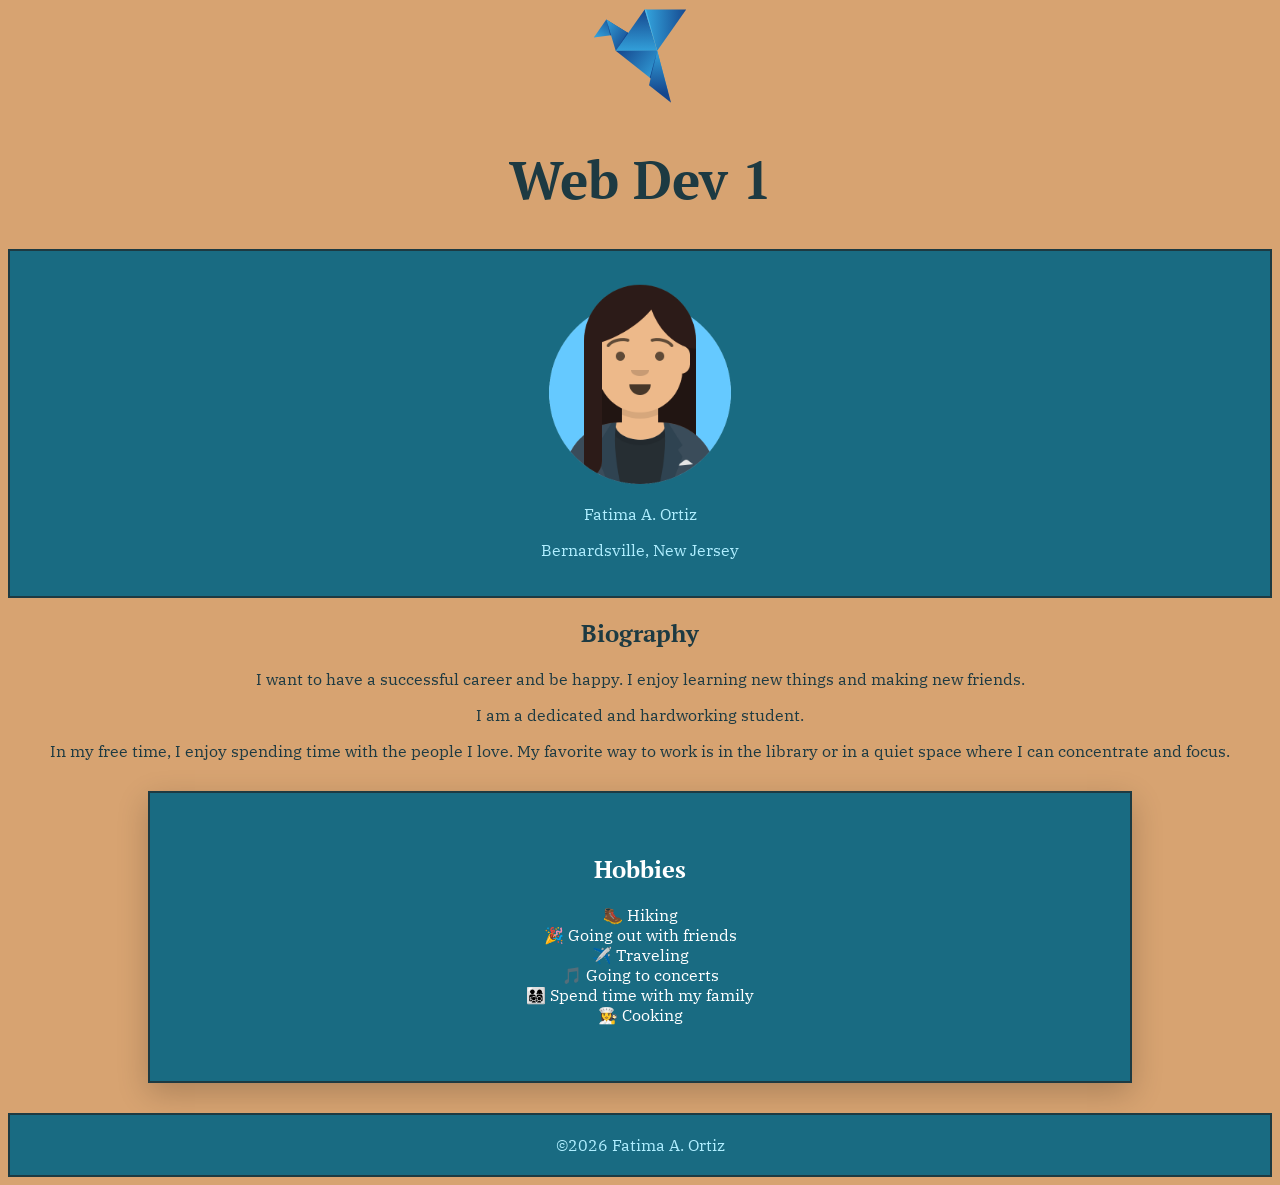
==== index.html @ af98de64 "Adding hobbies list" ====
<!DOCTYPE html>
<html lang="en">
<head>
    <meta charset="UTF-8">
    <meta name="viewport" content="width=device-width, initial-scale=1.0">
    <title>About Me</title>

    <link rel="preconnect" href="https://fonts.googleapis.com">
    <link rel="preconnect" href="https://fonts.gstatic.com" crossorigin>
    <link href="https://fonts.googleapis.com/css2?family=IBM+Plex+Serif:wght@400;700&family=PT+Serif:wght@400;700&display=swap" rel="stylesheet">
    <link rel="stylesheet" href="./css/style.css">
</head>
<body>
    <header>
        <img src="./bob.svg" alt="Blue Origami Logo">
        <h1>Web Dev 1</h1>
    </header>

    <main>
        <section id="hero">
            <img src="./avataaars.png" alt="My Avatar">

            <div>
                <p>Fatima A. Ortiz</p>
                <p>Bernardsville, New Jersey</p>
            </div>
        </section>

        <section id="bio">
            <h2>Biography</h2>
            <div>
                <p>I want to have a successful career and be happy. I enjoy learning new things and making new friends.</p>
                <p>I am a dedicated and hardworking student.</p>
                <p>In my free time, I enjoy spending time with the people I love. My favorite way to work is in the library or in a quiet space where I can concentrate and focus.</p>
            </div>
        </section>
        <section id="hobbies">
            <h2>Hobbies</h2>
            <ul class="hobbies-list">
                <li>Hiking</li>
                <li>Going out with friends</li>
                <li>Traveling</li>
                <li>Going to concerts</li>
                <li>Spend time with my family</li>
                <li>Cooking</li>
            </ul>
            <div>
        
            </div>
        </section>
    </main>

    <footer>
       ©2026 Fatima A. Ortiz
    </footer>
</body>
</html>
---- css/style.css ----
body{
    font-family:'IBM Plex Serif';
    background-color:#D7A371;
    color: #1D3A42;
}

h1, h2, h3, h4, h5, h6{
    font-family:"PT Serif";
    text-align:center; 

}
h1{
    font-size: 40pt;
}

header{
    text-align:center;
}
    
    #hero, footer{
    color:#B0EEFF;
    border: 2px solid #1D3A42;
    background-color:#196B82;
    text-align:center; 
    padding: 20px; 
}

#hero img{
    width: 200px; 
}

#bio{
    text-align:center
}
#hobbies{
    text-align:center;
    padding: 40px;
    border: 2px solid #1D3A42;
    background-color: #196B82;
    border-radius: 0px;
    margin: 30px auto;
    max-width: 900px;
    color: white;
    box-shadow: 0 10px 30px rgba(0,0,0,0.2);
}
.hobbies-list li:nth-child(1)::before {
    content: "🥾 ";
}.hobbies-list li:nth-child(2)::before {
    content: "🎉 ";
}

.hobbies-list li:nth-child(3)::before {
    content: "✈️ ";
}
#hobbies li:nth-child(4)::before {
    content: "🎵 ";
}

#hobbies li:nth-child(5)::before {
    content: "👨‍👩‍👧‍👦 ";
}
.hobbies-list li:nth-child(6)::before {
    content: "👩‍🍳 ";
}

    #hobbies ul {
    list-style: none;
    padding: 0;
}
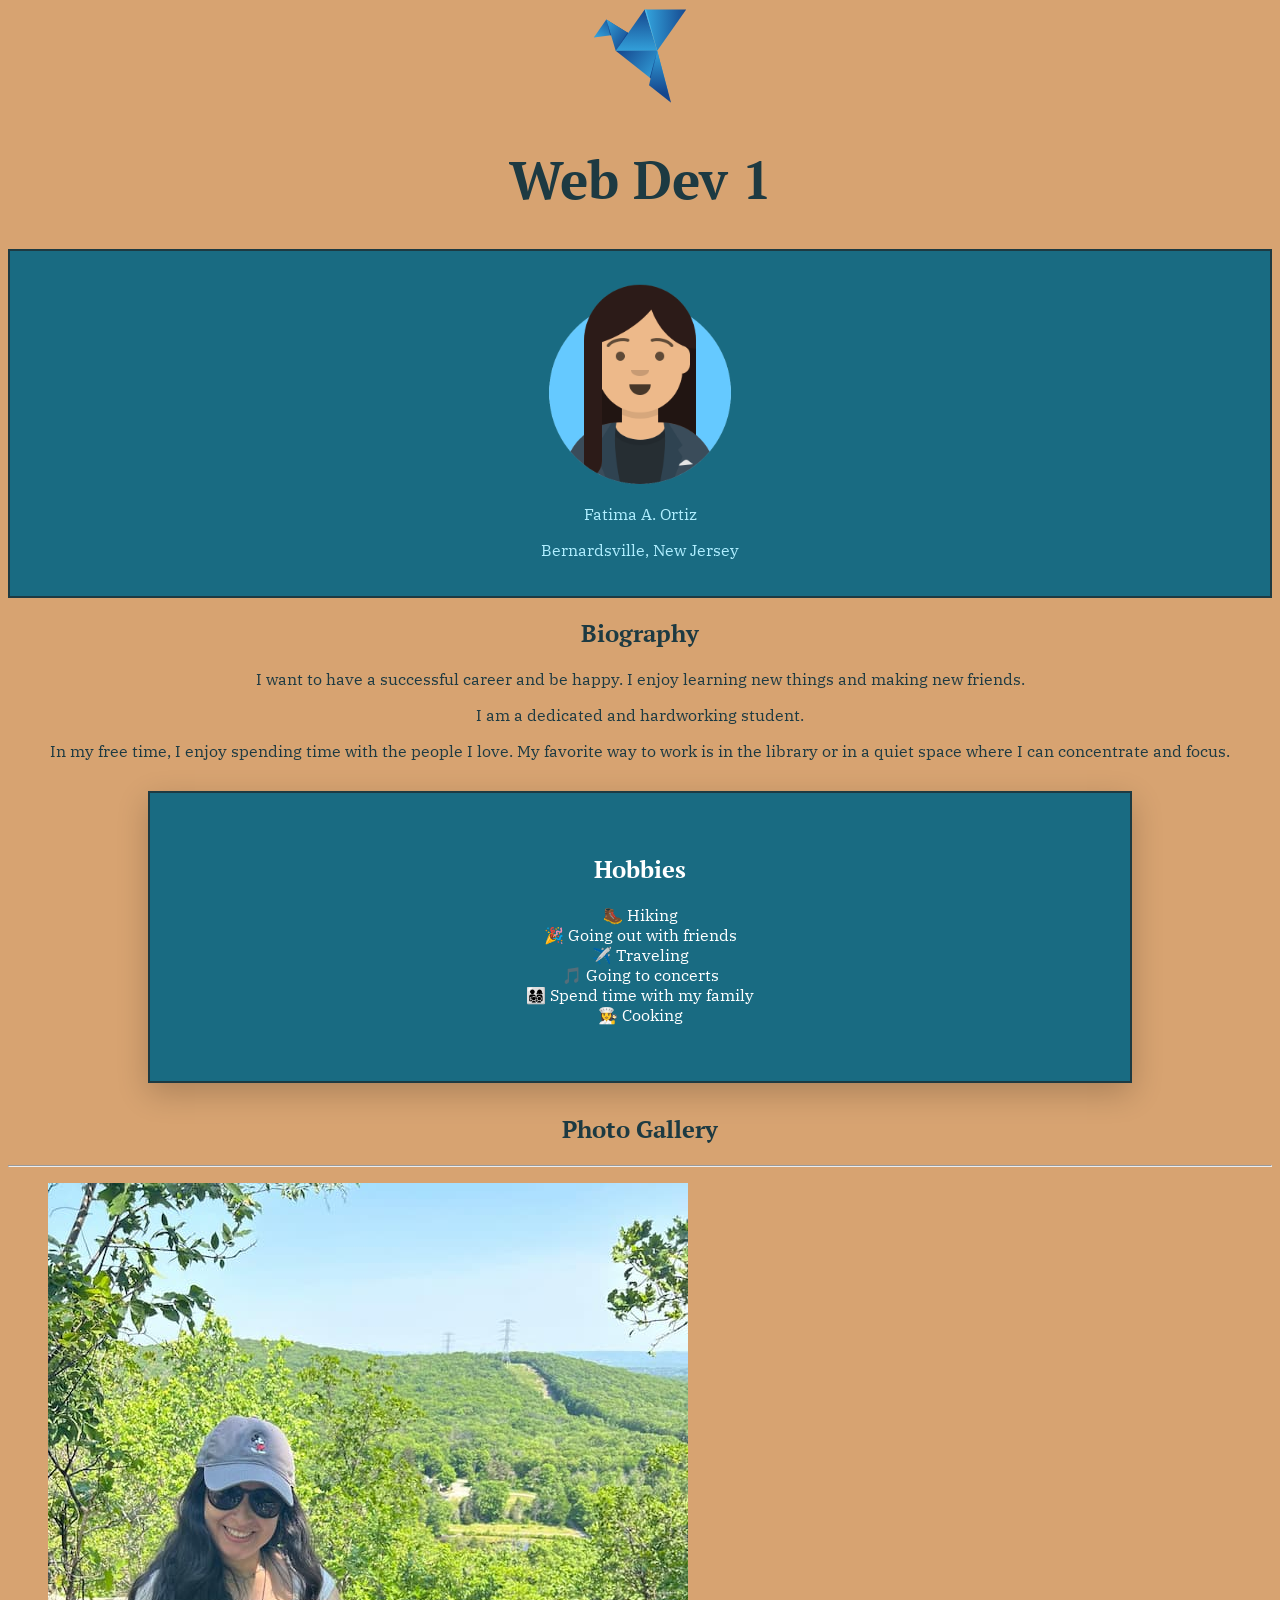
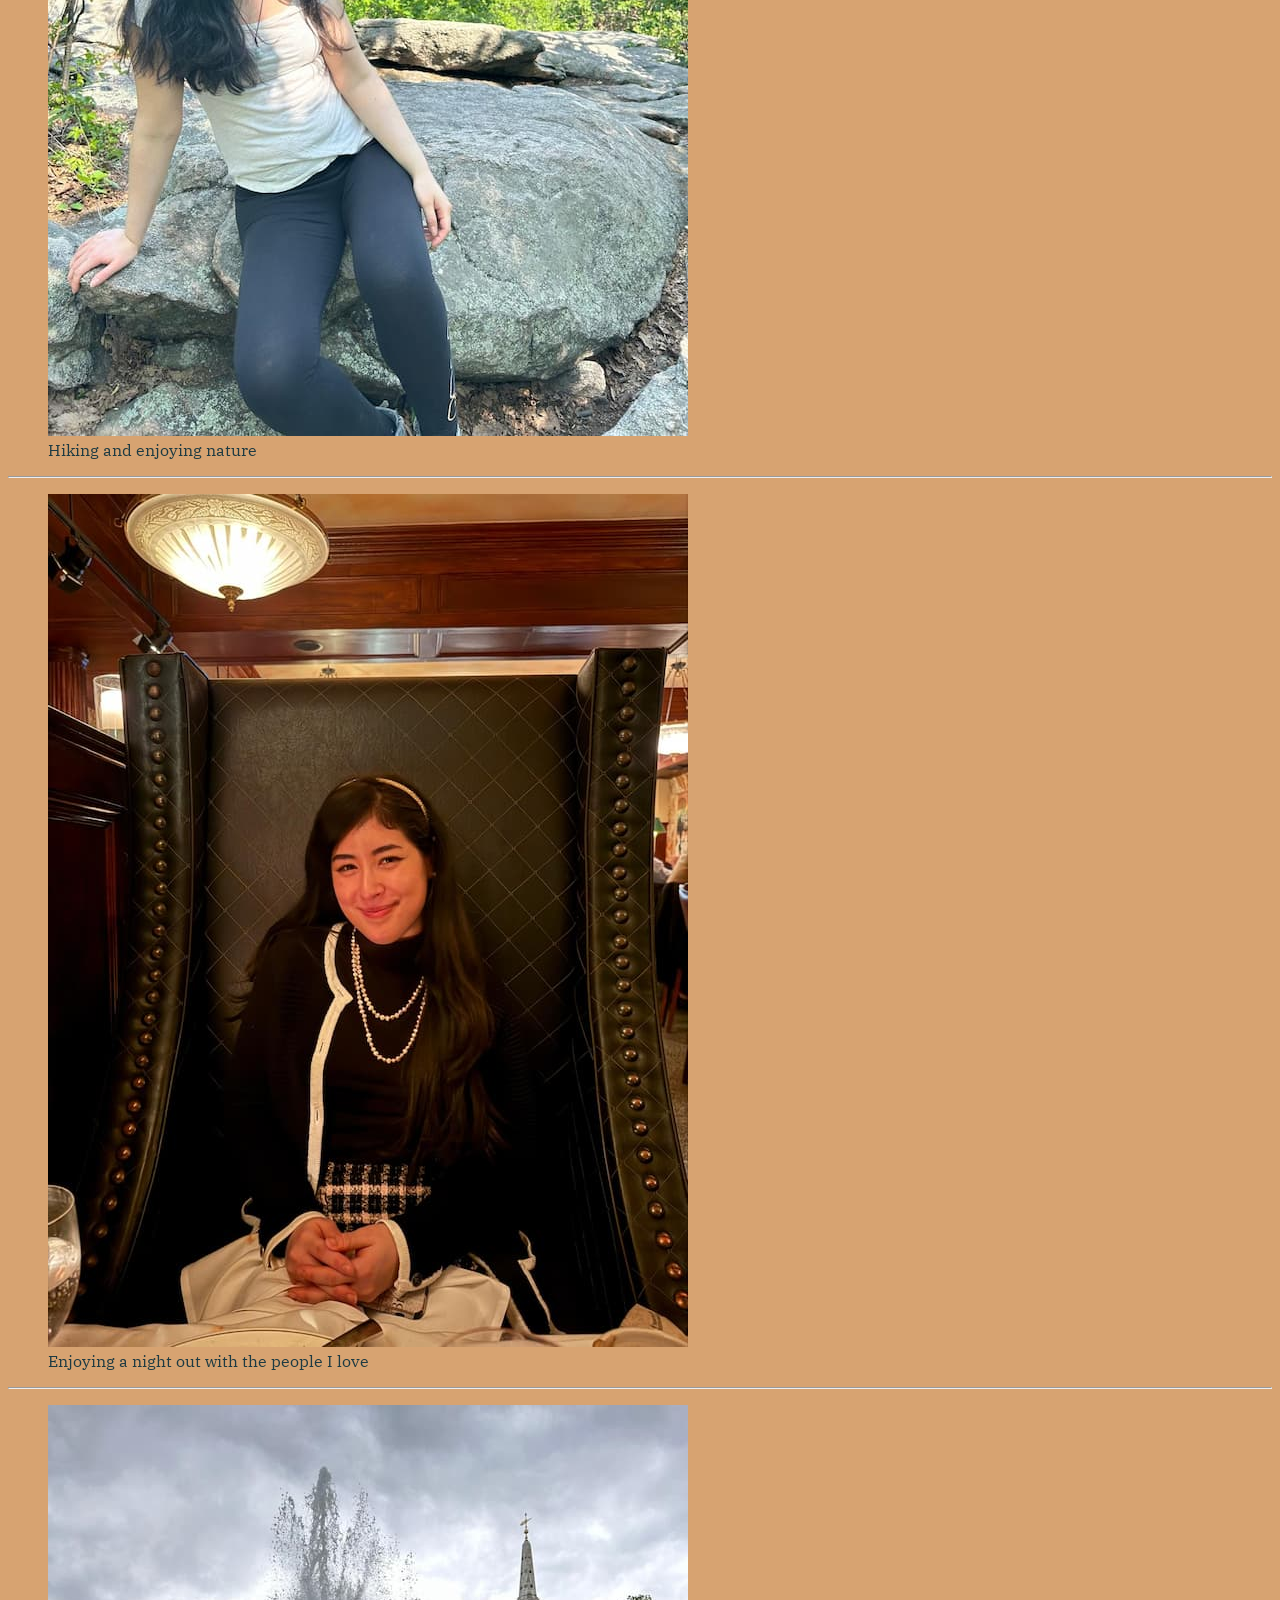
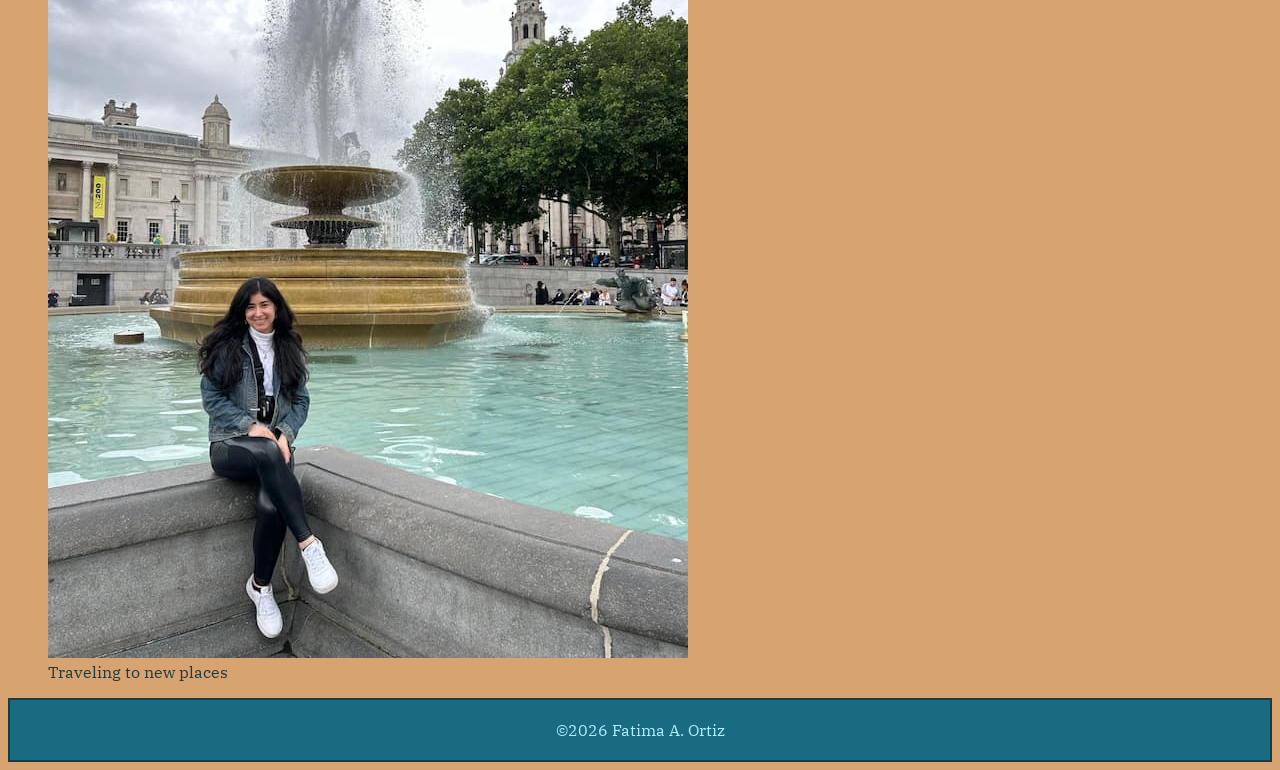
==== commit a6c8f493: "Adding photo gallery" ====
--- a/index.html
+++ b/index.html
@@ -48,6 +48,25 @@
         
             </div>
         </section>
+        <section id="gallery">
+
+            <h2>Photo Gallery</h2>
+            <hr>
+            <figure>
+                <img src="img/hiking-640w.jpg.jpg" alt="Hiking">
+                <figcaption>Hiking and enjoying nature</figcaption>
+            </figure>
+            <hr>
+        <figure>
+            <img src="img/me-at-a-restaurant-640w.jpg.jpg" alt="going out">
+            <figcaption>Enjoying a night out with the people I love</figcaption>
+        </figure>
+    <hr>
+    <figure>
+        <img src="img/me-fontain-640w.jpg.jpg" alt="traveling">
+        <figcaption>Traveling to new places</figcaption>
+    </figure>
+        </section>
     </main>
 
     <footer>
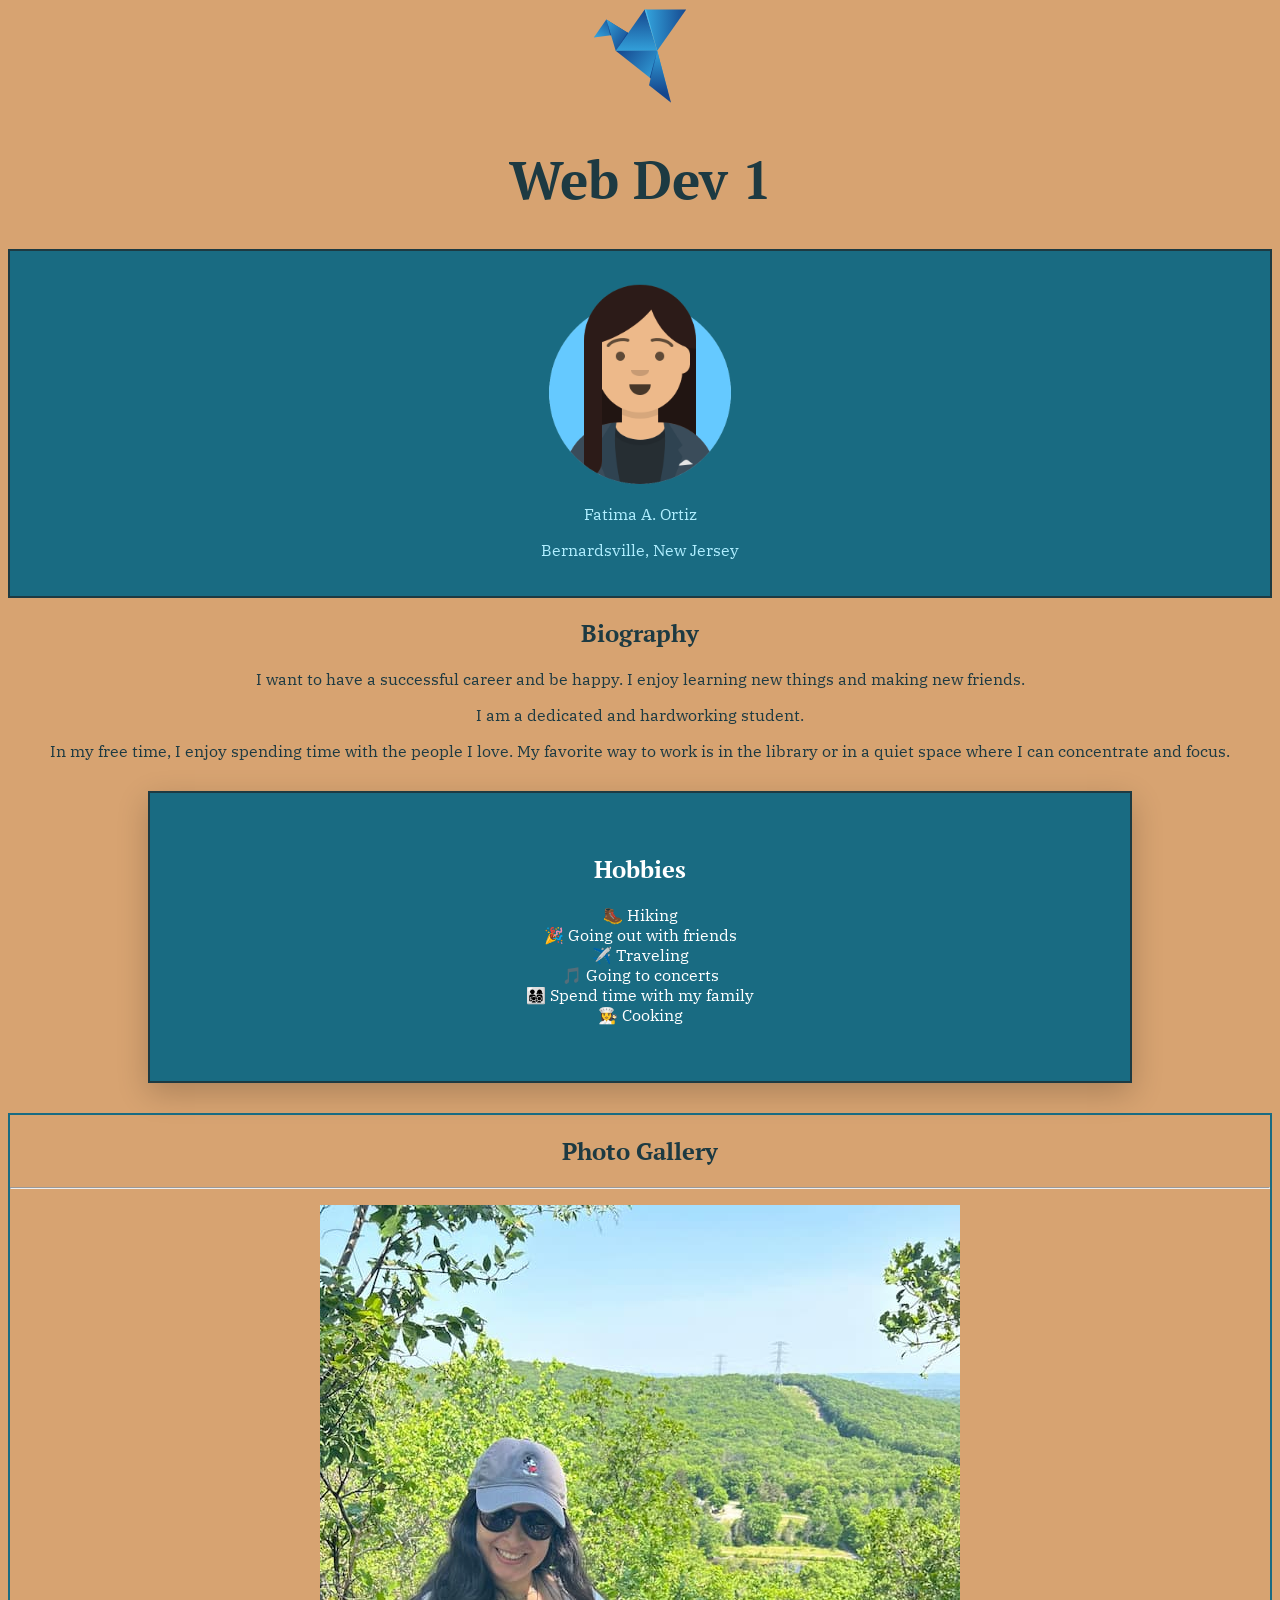
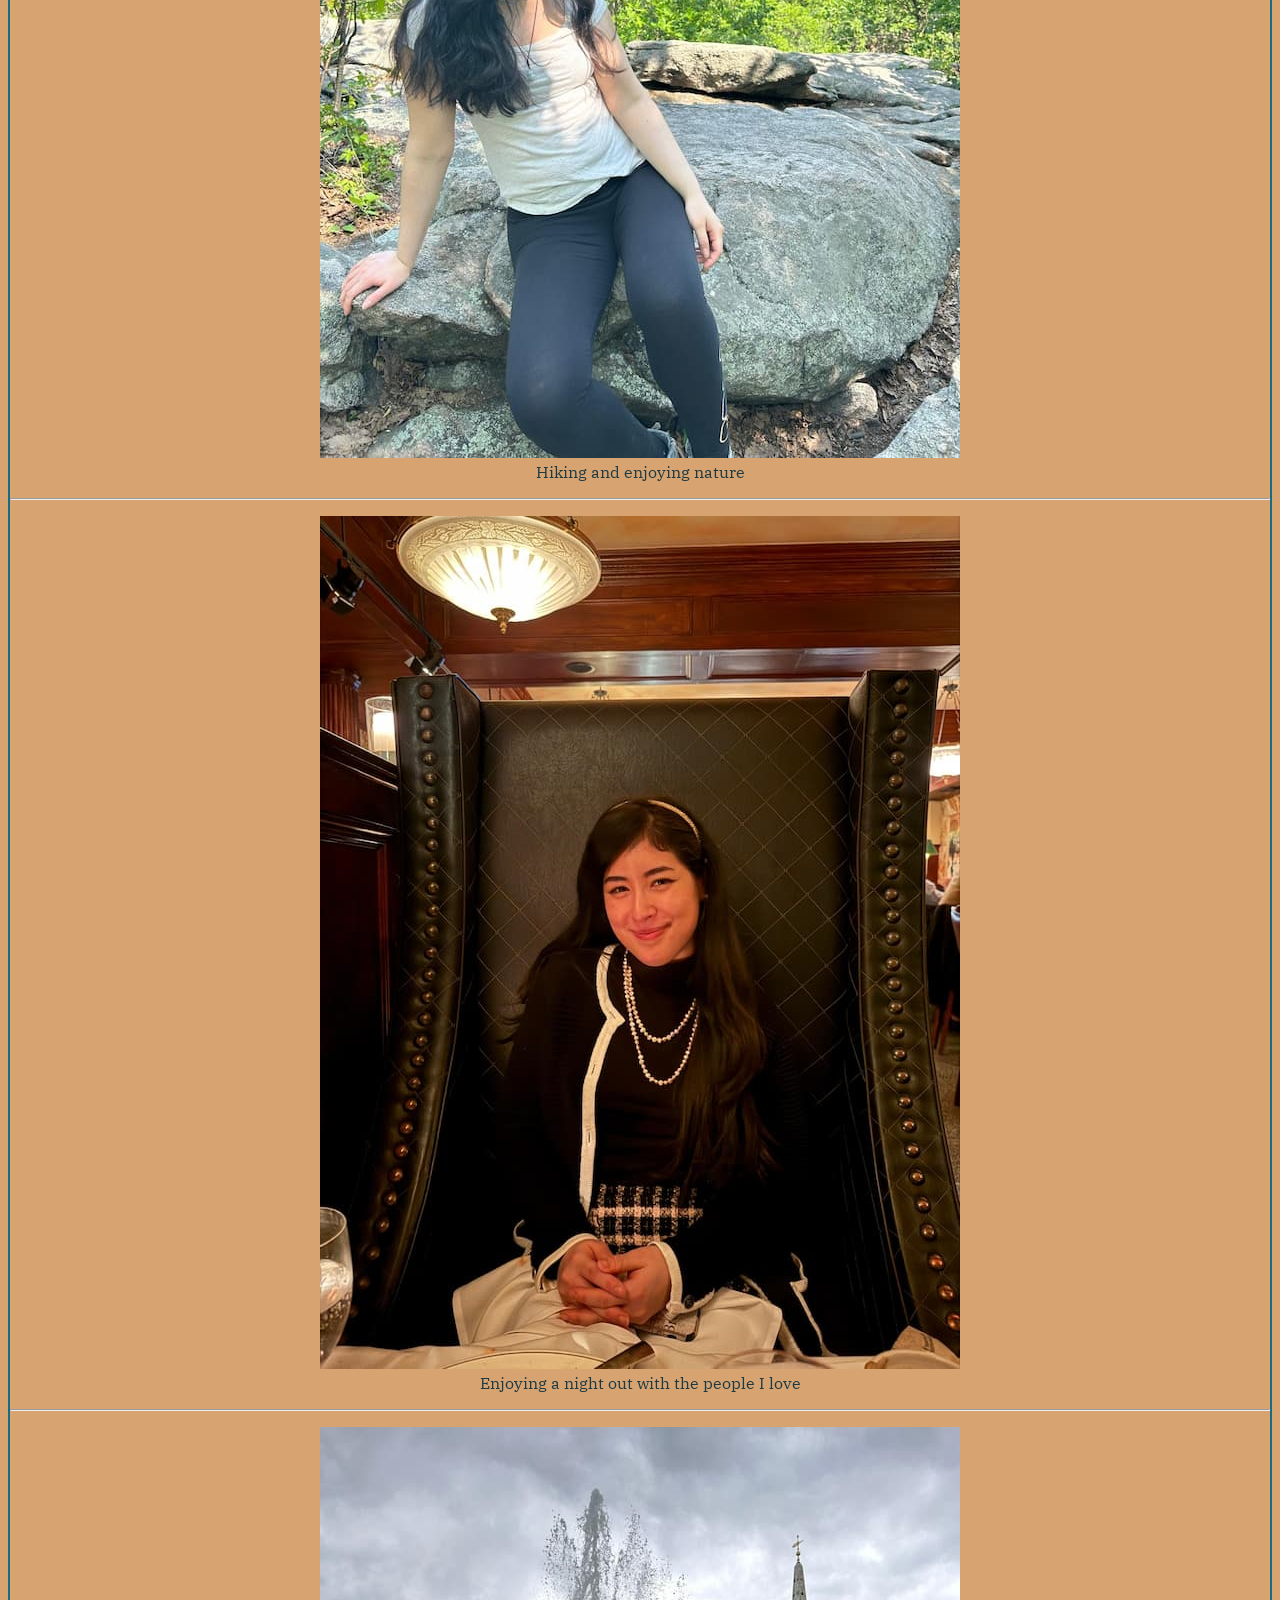
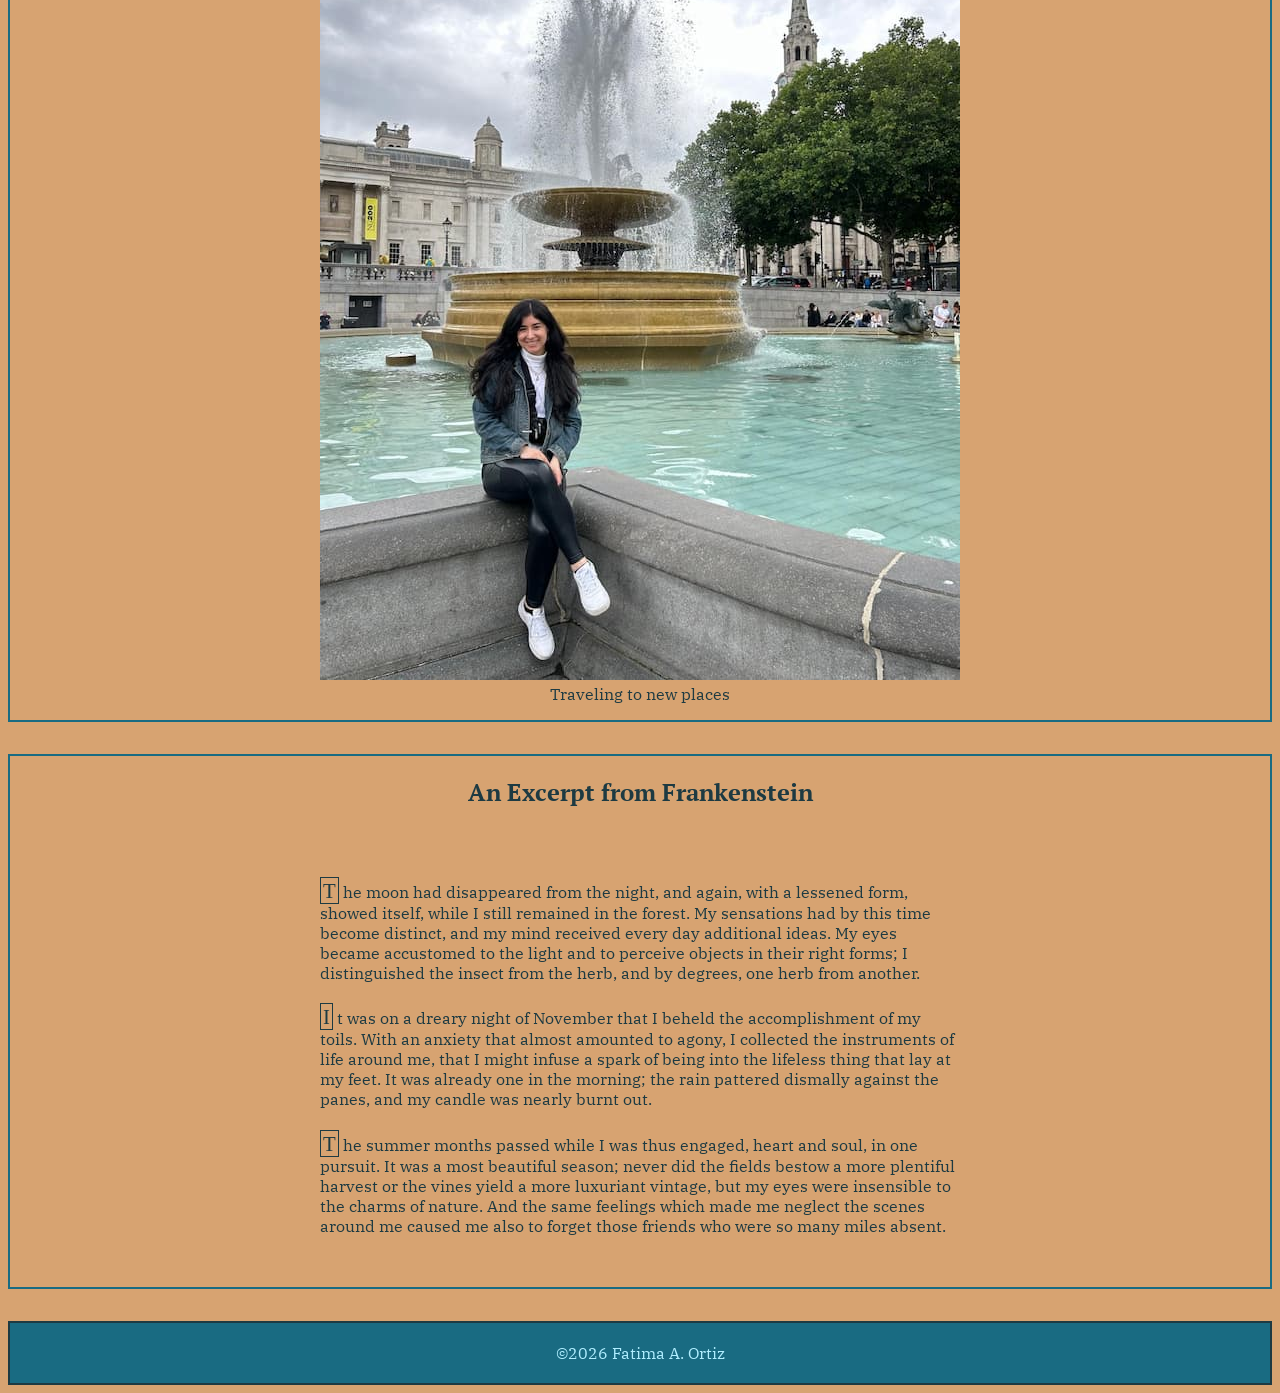
==== commit b521ec50: "Adding article" ====
--- a/index.html
+++ b/index.html
@@ -67,6 +67,16 @@
         <figcaption>Traveling to new places</figcaption>
     </figure>
         </section>
+        <article id="lit">
+            <h2>An Excerpt from Frankenstein</h2>
+            <div>
+                <p>The moon had disappeared from the night, and again, with a lessened form, showed itself, while I still remained in the forest. My sensations had by this time become distinct, and my mind received every day additional ideas. My eyes became accustomed to the light and to perceive objects in their right forms; I distinguished the insect from the herb, and by degrees, one herb from another.</p>
+
+                <p>It was on a dreary night of November that I beheld the accomplishment of my toils. With an anxiety that almost amounted to agony, I collected the instruments of life around me, that I might infuse a spark of being into the lifeless thing that lay at my feet. It was already one in the morning; the rain pattered dismally against the panes, and my candle was nearly burnt out.</p>
+
+                <p>The summer months passed while I was thus engaged, heart and soul, in one pursuit. It was a most beautiful season; never did the fields bestow a more plentiful harvest or the vines yield a more luxuriant vintage, but my eyes were insensible to the charms of nature. And the same feelings which made me neglect the scenes around me caused me also to forget those friends who were so many miles absent.</p>
+            </div>
+        </article>
     </main>
 
     <footer>
--- a/css/style.css
+++ b/css/style.css
@@ -66,4 +66,35 @@
     #hobbies ul {
     list-style: none;
     padding: 0;
+}
+#gallery{ 
+    border: 2px solid #196B82;
+    margin-bottom: 2rem;
+}
+#gallery img{
+    max-width: 100%;
+}
+#gallery figure{
+    text-align: center;
+}
+#lit{
+    border: 2px solid #196B82;
+    margin-bottom: 2rem;
+}
+#lit div{
+    padding:2rem;
+    max-width: 40rem;
+    margin: 0 auto; 
+}
+#lit div p{
+    padding: 0.2rem 0;
+
+}
+#lit p::first-letter {
+    font-family: "UnifrakturCook", cursive;
+    font-size: 1.3rem;
+    color: #1D3A42;
+    border: 1px solid #1D3A42;
+    padding: 1px 2px;
+    margin-right: 4px;
 }
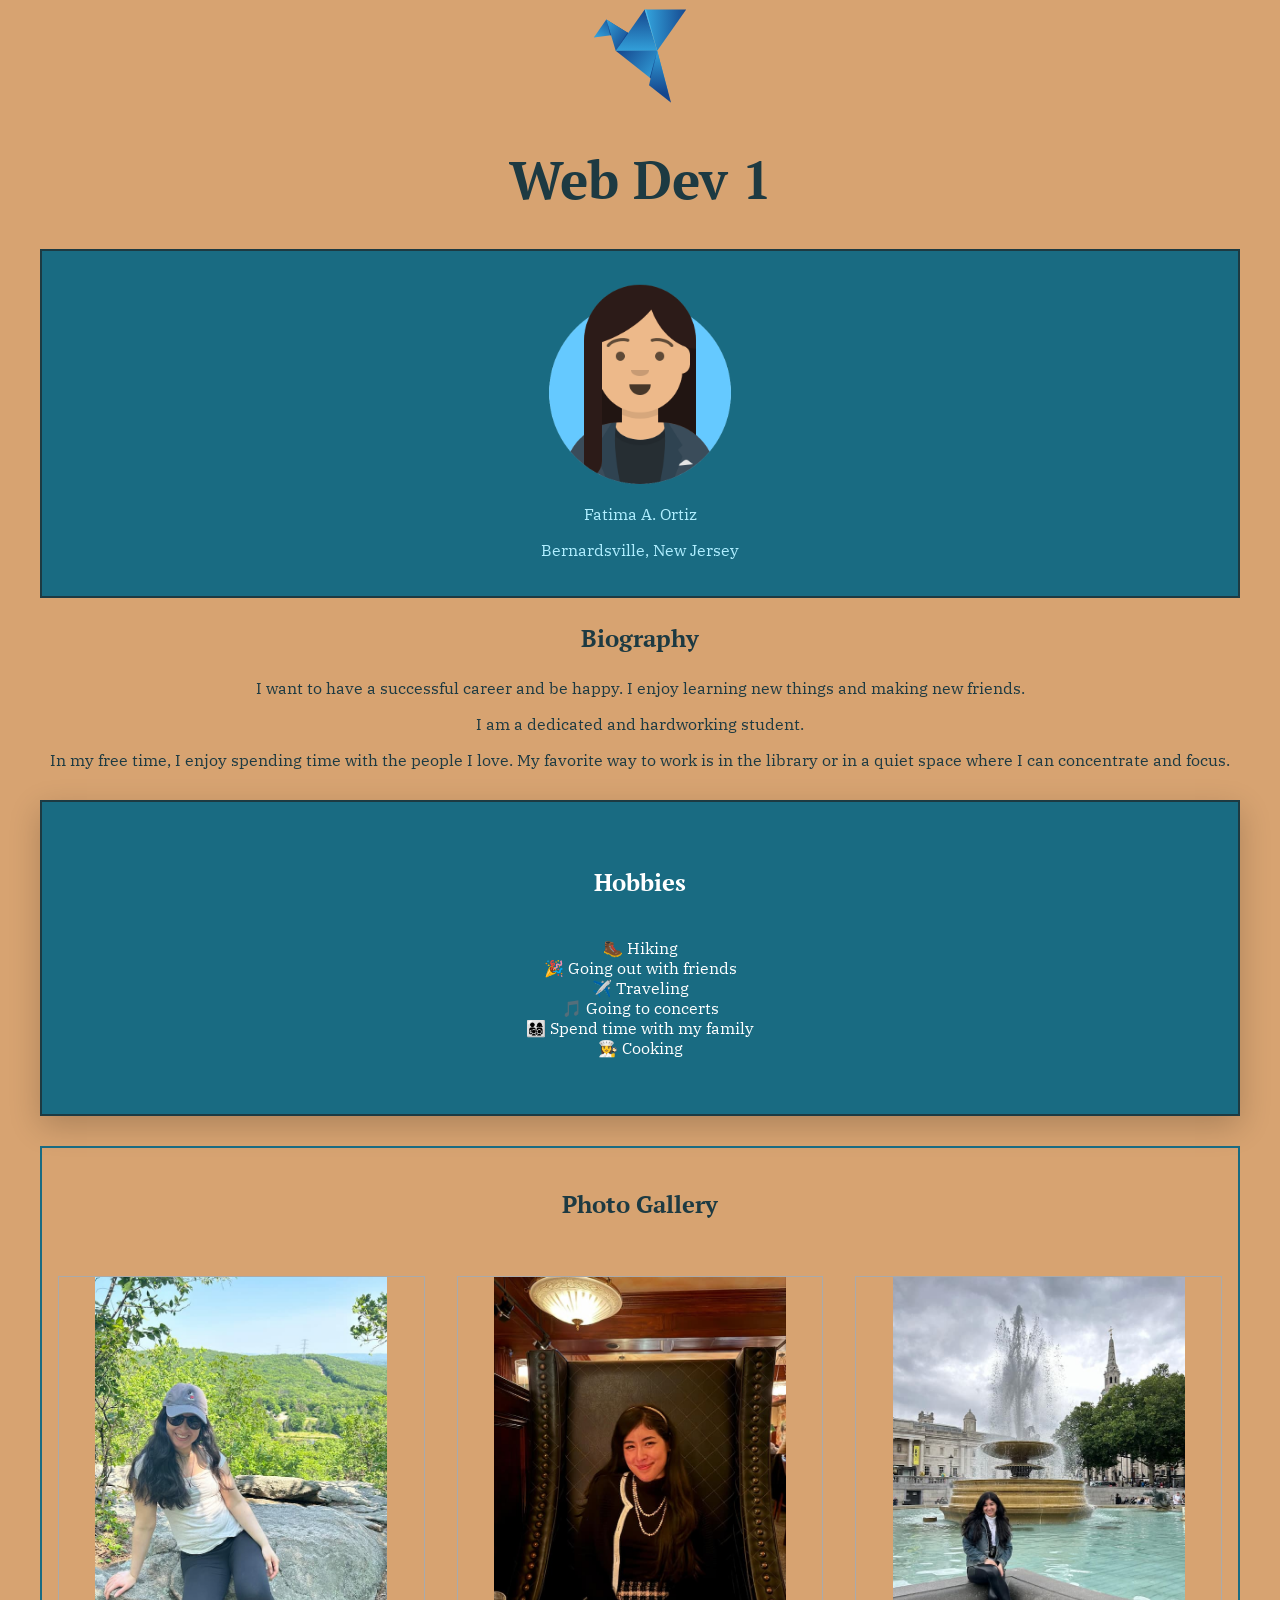
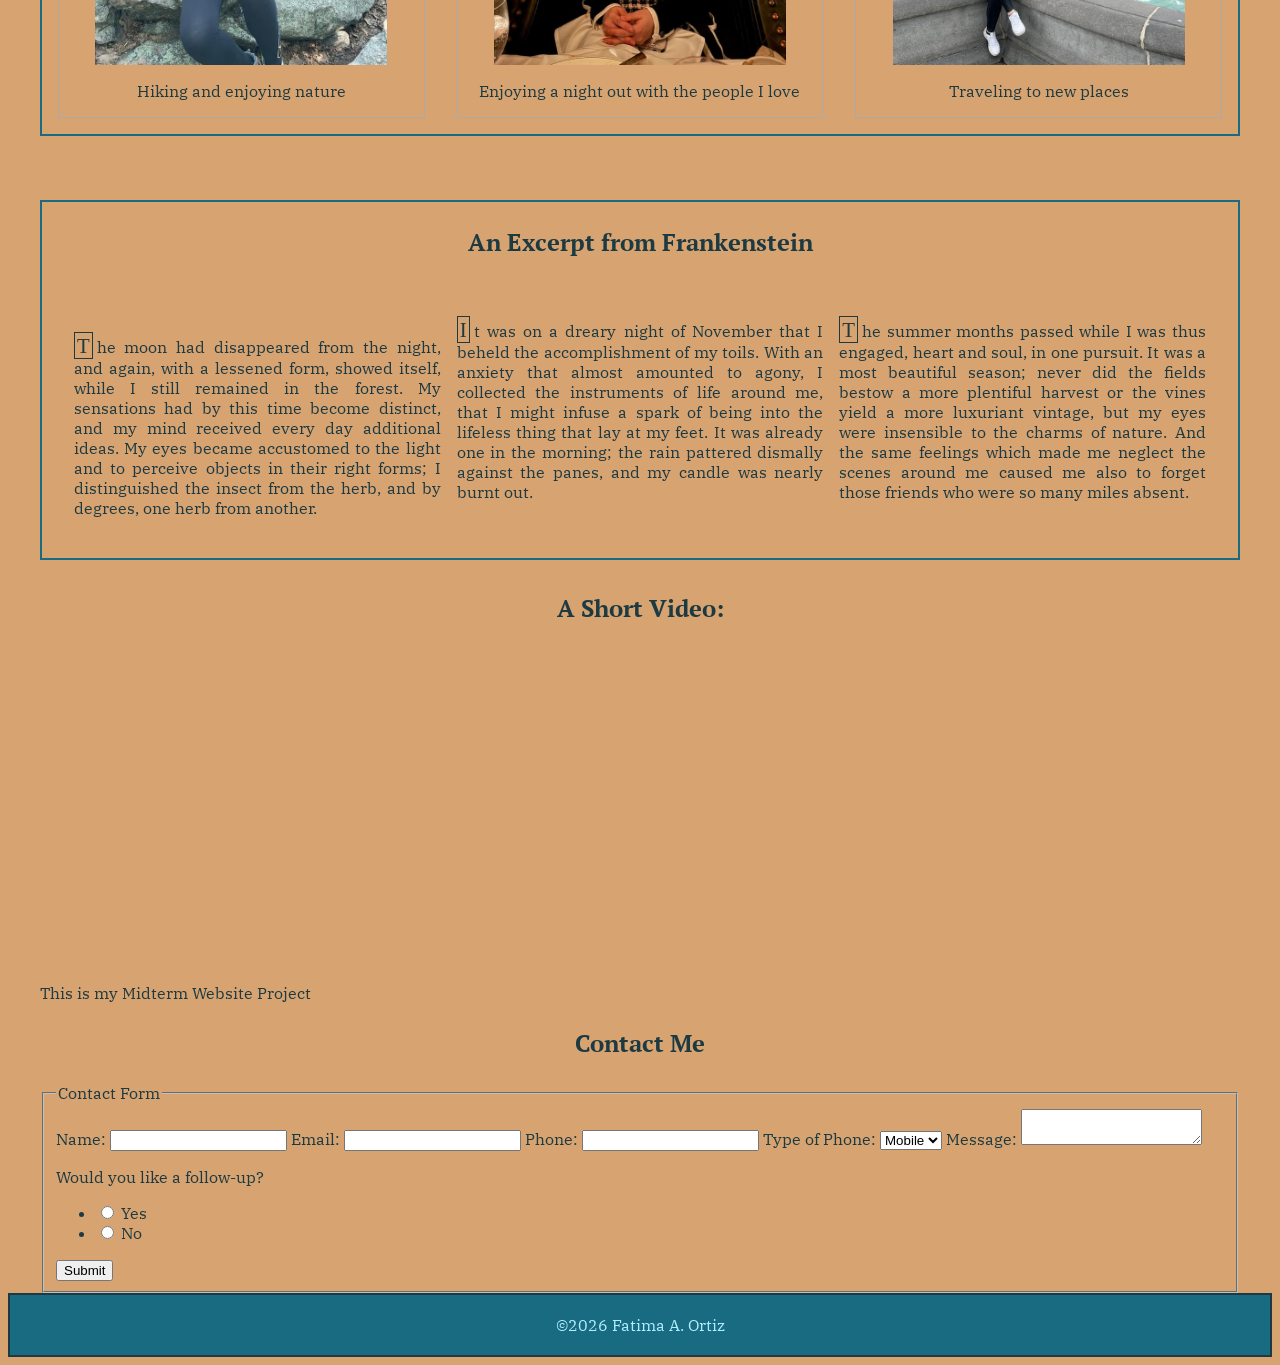
==== commit 34f3d238: "form" ====
--- a/index.html
+++ b/index.html
@@ -77,10 +77,72 @@
                 <p>The summer months passed while I was thus engaged, heart and soul, in one pursuit. It was a most beautiful season; never did the fields bestow a more plentiful harvest or the vines yield a more luxuriant vintage, but my eyes were insensible to the charms of nature. And the same feelings which made me neglect the scenes around me caused me also to forget those friends who were so many miles absent.</p>
             </div>
         </article>
+        <section id="video">
+    <h2>A Short Video:</h2>
+    <iframe id="myVideo" width="560" height="315" src="https://www.youtube.com/embed/iJjx0T3_pnQ?si=vKFcRoe_axyt-e43" title="YouTube video player" frameborder="0" allow="accelerometer; autoplay; clipboard-write; encrypted-media; gyroscope; picture-in-picture; web-share" referrerpolicy="strict-origin-when-cross-origin" allowfullscreen>
+
+</iframe>
+<p class="video-caption">This is my Midterm Website Project</p>
+        </section>
+   
+<section id="contact">
+    <h2>Contact Me</h2>
+
+        <form action="https://api.web3forms.com/submit" method="post">
+            <input type="hidden" name="access_key" value="e9811453-16ac-4a80-8a53-f7305ad87164">
+
+<input type="hidden" name="subject" value="New message from my About Me page">
+
+<input type="hidden" name="redirect" value="https://rvcc-grid.github.io/fat26-about-me-amanda-orr/thanks.html">
+        <fieldset>
+            <legend>Contact Form</legend>
+
+            <label for="name">Name:</label>
+            <input type="text" id="name" name="name" required>
+
+            <label for="email">Email:</label>
+            <input type="email" id="email" name="email" required>
+
+            <label for="phone">Phone:</label>
+            <input type="tel" id="phone" name="phone">
+
+            <label for="phone-type">Type of Phone:</label>
+            <select id="phone-type" name="phone-type">
+                <option value="mobile">Mobile</option>
+                <option value="home">Home</option>
+                <option value="work">Work</option>
+            </select>
+
+            <label for="message">Message:</label>
+            <textarea id="message" name="message"></textarea>
+
+            <p>Would you like a follow-up?</p>
+            <ul>
+                <li>
+                    <input type="radio" id="yes" name="followup" value="yes">
+                    <label for="yes">Yes</label>
+                </li>
+                <li>
+                    <input type="radio" id="no" name="followup" value="no">
+                    <label for="no">No</label>
+                </li>
+            </ul>
+
+            <div data-class="h-captcha" data-captcha="true"></div>
+            
+            <button type="submit">Submit</button>
+        </fieldset>
+    </form>
+</section>
+
     </main>
 
-    <footer>
+<footer>
        ©2026 Fatima A. Ortiz
+    
     </footer>
+    <script src="https://web3forms.com/client/script.js" async defer></script>
+    
 </body>
 </html>
+
--- a/css/style.css
+++ b/css/style.css
@@ -8,6 +8,9 @@
     font-family:"PT Serif";
     text-align:center; 
 
+}
+h2{
+    margin: 1em; 
 }
 h1{
     font-size: 40pt;
@@ -39,9 +42,13 @@
     background-color: #196B82;
     border-radius: 0px;
     margin: 30px auto;
-    max-width: 900px;
     color: white;
     box-shadow: 0 10px 30px rgba(0,0,0,0.2);
+}
+#hobbies{
+    display: flex;
+    flex-direction: column;
+    align-items: center;
 }
 .hobbies-list li:nth-child(1)::before {
     content: "🥾 ";
@@ -69,13 +76,25 @@
 }
 #gallery{ 
     border: 2px solid #196B82;
-    margin-bottom: 2rem;
+    margin-bottom: 4rem;
+    padding: 1rem
+}
+#gallery h2{
+    text-align:center;
+
 }
 #gallery img{
-    max-width: 100%;
+    width: 80%;
+    height: auto;
+    object-fit: cover;
+    display: block;
 }
 #gallery figure{
     text-align: center;
+    margin: 0;
+    display: grid;
+    grid-template-columns: 2fr 1fr;
+    border: 1px solid #aaa;
 }
 #lit{
     border: 2px solid #196B82;
@@ -88,6 +107,7 @@
 }
 #lit div p{
     padding: 0.2rem 0;
+    text-align: justify;
 
 }
 #lit p::first-letter {
@@ -97,4 +117,59 @@
     border: 1px solid #1D3A42;
     padding: 1px 2px;
     margin-right: 4px;
+}
+main {
+    max-width: 1200px;
+    margin: 0 auto;
+}
+
+/*tablet size*/
+@media screen and (min-width: 60em) {
+ figure{
+    display:grid;
+        grid-template-columns: 2fr 1fr;
+    }
+} 
+figcaption{
+display: flex;
+justify-content: center;
+align-items: center;
+font-size: 1rem;
+margin: 1rem 0;
+}
+
+figure img{
+    width: 100%;
+}
+
+#lit div{
+max-width: 100%;
+columns: 20rem;
+}
+
+/*larger screen size*/
+@media screen and (min-width:70em) {
+
+    #gallery{
+        display:grid;
+        grid-template-columns: 1fr 1fr 1fr;
+        gap: 2rem;
+        padding: 1rem;
+    }
+
+    #gallery h2{
+        grid-column: 1 / -1;
+    }
+
+    #gallery figure{
+        display: flex;
+    flex-direction: column;
+    align-items: center;
+    min-width: 0;
+    margin: 0;
+    }
+
+    hr{
+        display:none;
+    }
 }
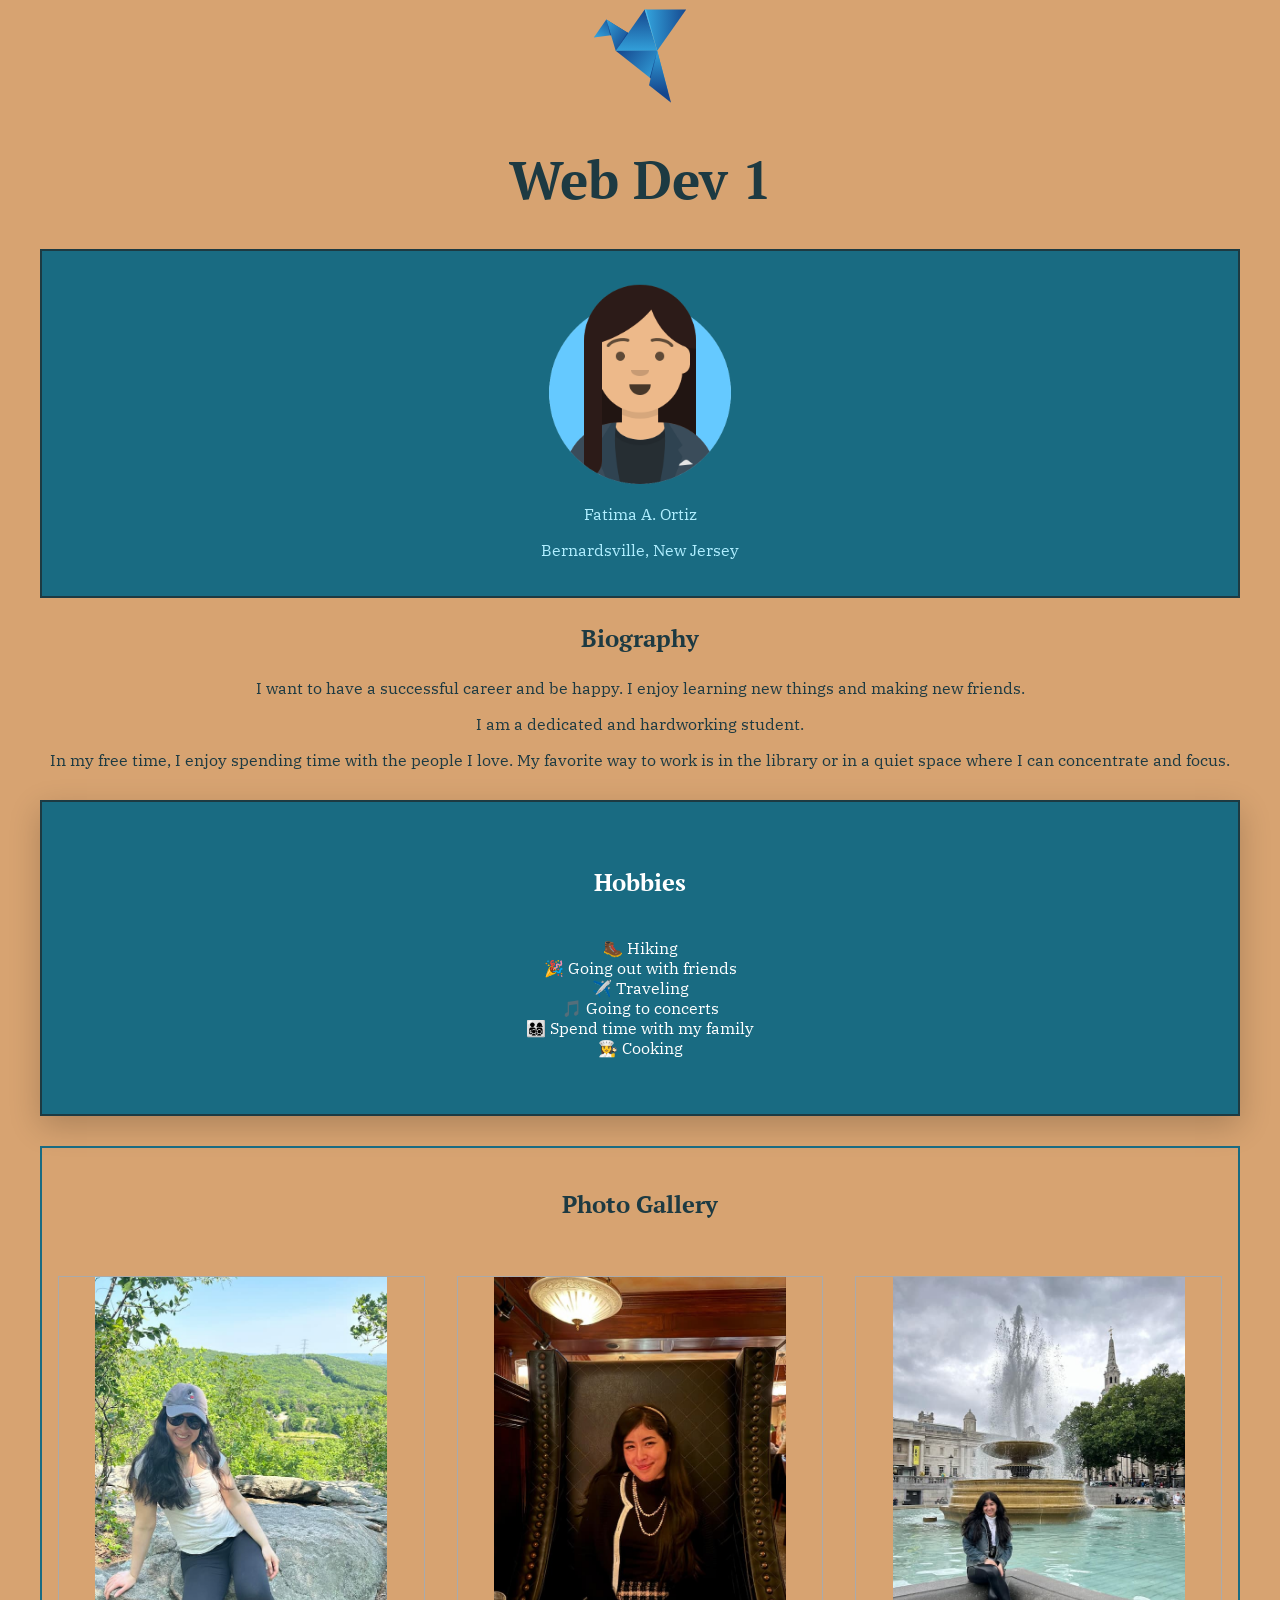
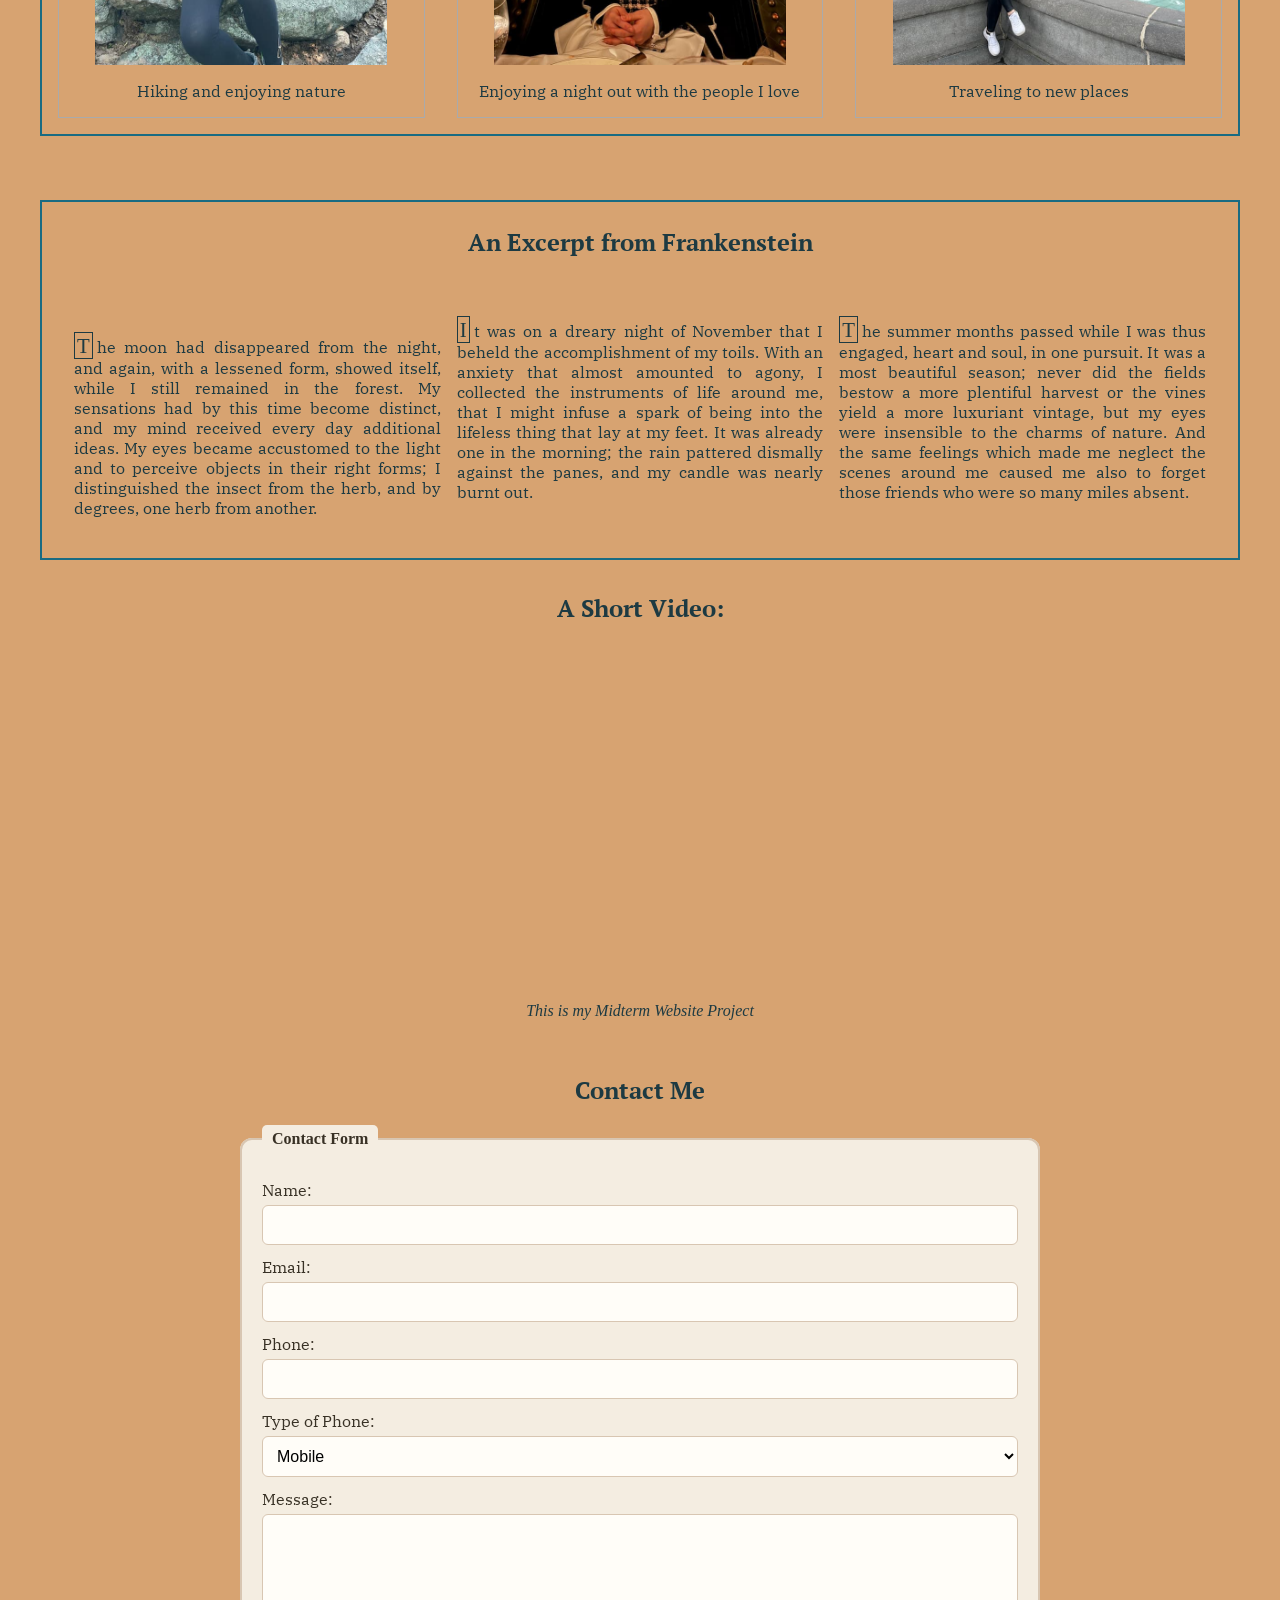
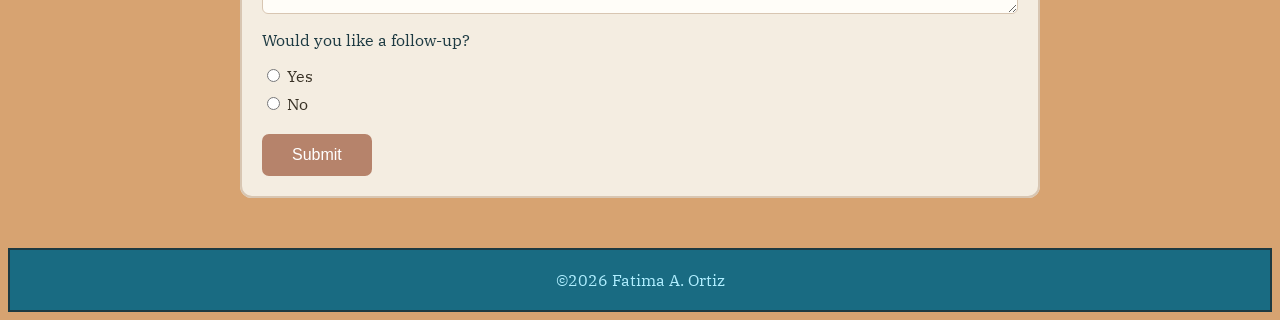
==== commit 4276d184: "Complete contact form" ====
--- a/index.html
+++ b/index.html
@@ -95,7 +95,7 @@
 
 <input type="hidden" name="redirect" value="https://rvcc-grid.github.io/fat26-about-me-amanda-orr/thanks.html">
         <fieldset>
-            <legend>Contact Form</legend>
+            <legend><span>Contact Form</span></legend>
 
             <label for="name">Name:</label>
             <input type="text" id="name" name="name" required>
--- a/css/style.css
+++ b/css/style.css
@@ -172,4 +172,136 @@
     hr{
         display:none;
     }
-}+}
+#myVideo {
+    display: block;
+    width: 90%;
+    max-width: 600px;
+    aspect-ratio: 16 / 9;
+    height: auto;
+    margin: 0 auto;
+    border: none;
+}
+video {
+    max-width: 100%;
+}
+.video-caption {
+    text-align: center;
+    font-size: 1rem;
+    font-style: italic;
+}
+
+
+
+/* Contact Form */
+
+#contact {
+    padding: 10px;
+    margin: 20px auto;
+}
+
+
+
+#contact legend {
+    color: #383125;
+    font-weight: bold;
+    padding: 0;
+}
+
+#contact legend span {
+    background-color: #F4EDE1;
+    padding: 5px 10px;
+    border-radius: 5px;
+}
+#contact fieldset {
+    background-color: #F4EDE1;
+    border: 2px solid #D8C6B2;
+    border-radius: 12px;
+    padding: 20px;
+    max-width: 800px;
+    margin: 20px auto;
+    box-sizing: border-box;
+}
+
+
+#contact label {
+    display: block;
+    color: #383125;
+    margin-top: 12px;
+    margin-bottom: 5px;
+}
+
+#contact input:not([type="radio"]),
+#contact select,
+#contact textarea {
+    display: block;
+    width: 100%;
+    padding: 10px;
+    margin-bottom: 12px;
+    border: 1px solid #D8C6B2;
+    border-radius: 6px;
+    box-sizing: border-box;
+    font-size: 16px;
+    background-color: #FFFDF8;
+}
+
+#contact textarea {
+    height: 100px;
+}
+
+/* Follow-up Options */
+
+#contact input[type="radio"] {
+    accent-color: #B6836B;
+}
+
+#contact ul {
+    list-style: none;
+    padding: 0;
+}
+
+#contact ul li {
+    margin: 8px 0;
+}
+
+#contact ul label {
+    display: inline;
+}
+
+/* Captcha */
+
+#contact [data-captcha="true"] {
+    margin: 20px 0;
+}
+
+/* Submit Button */
+
+#contact button {
+    background-color: #B6836B;
+    color: white;
+    padding: 12px 30px;
+    border: none;
+    border-radius: 7px;
+    font-size: 16px;
+    cursor: pointer;
+}
+
+#contact button:hover {
+    background-color: #383125;
+}
+
+/* Mobile Screens */
+
+@media (max-width: 480px) {
+    #contact {
+        padding: 5px;
+    }
+
+    #contact fieldset {
+        padding: 15px;
+    }
+
+    #contact button {
+        width: 100%;
+    }
+}
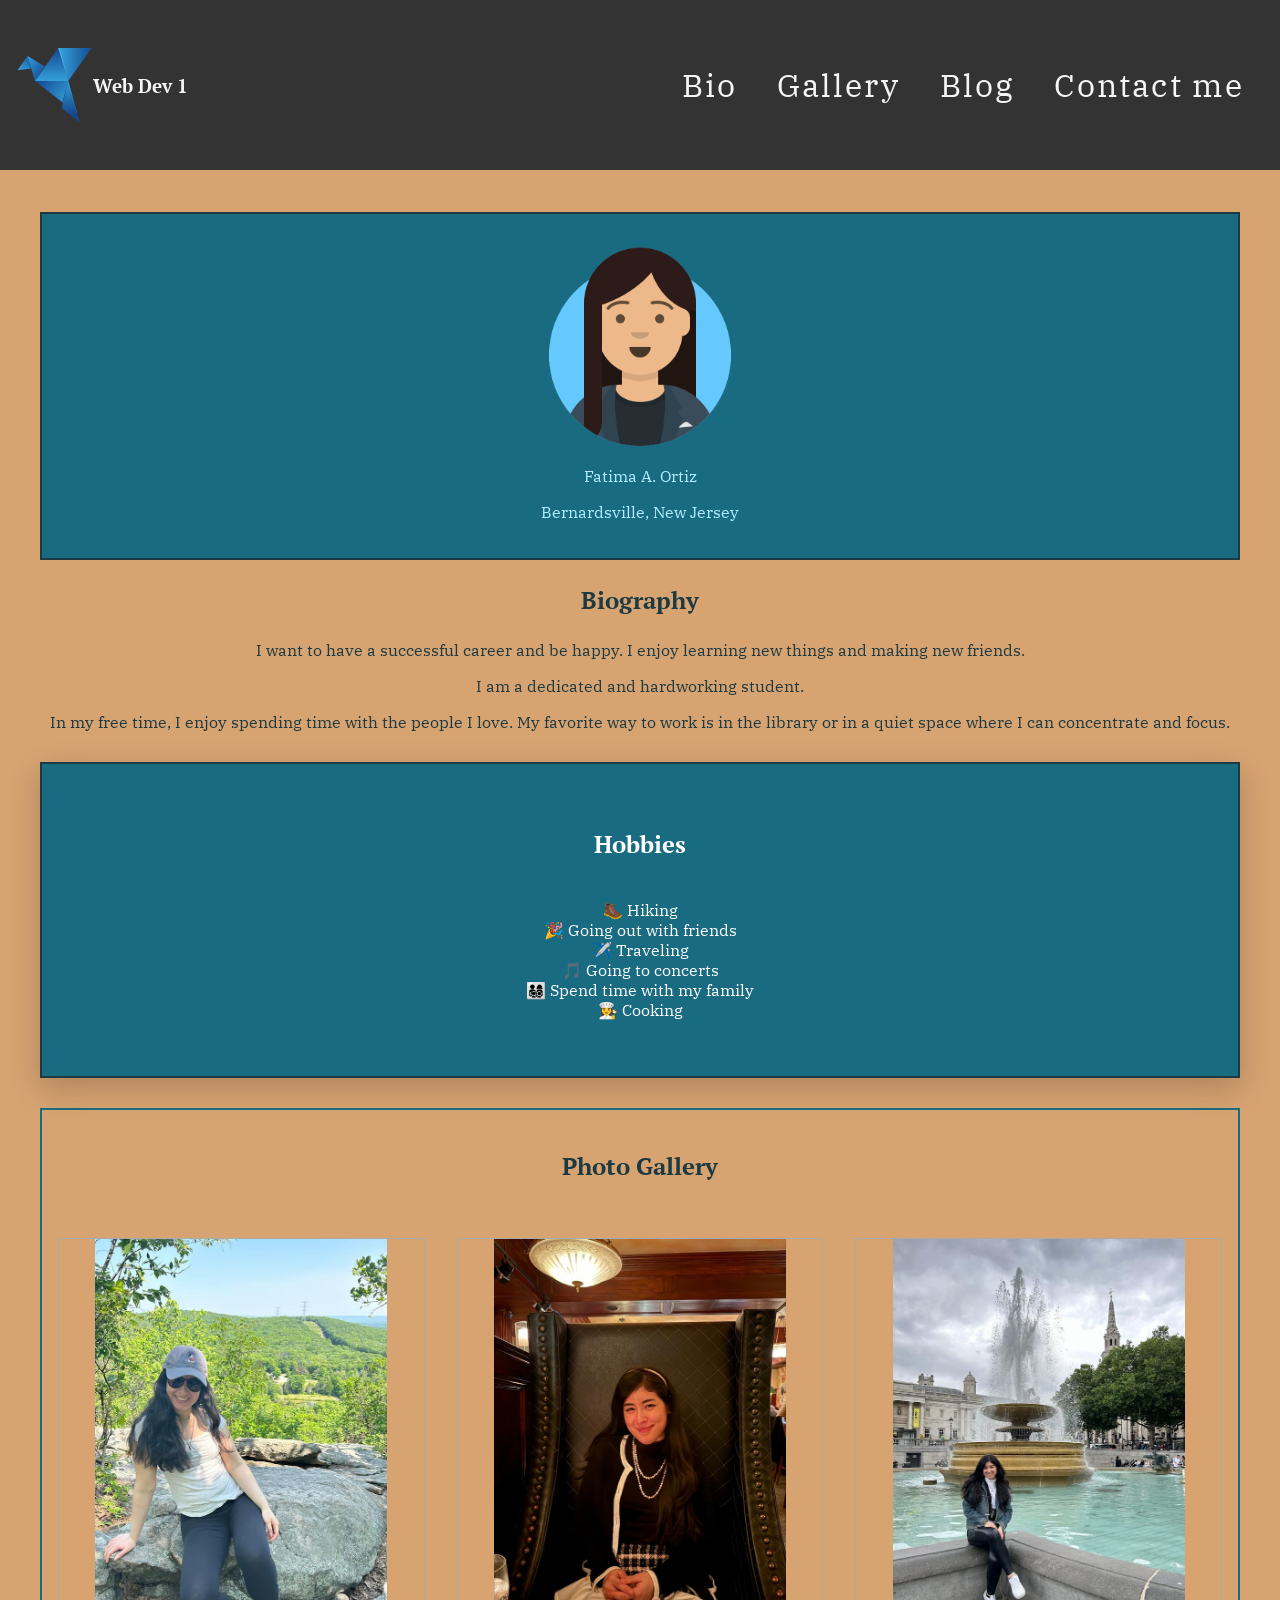
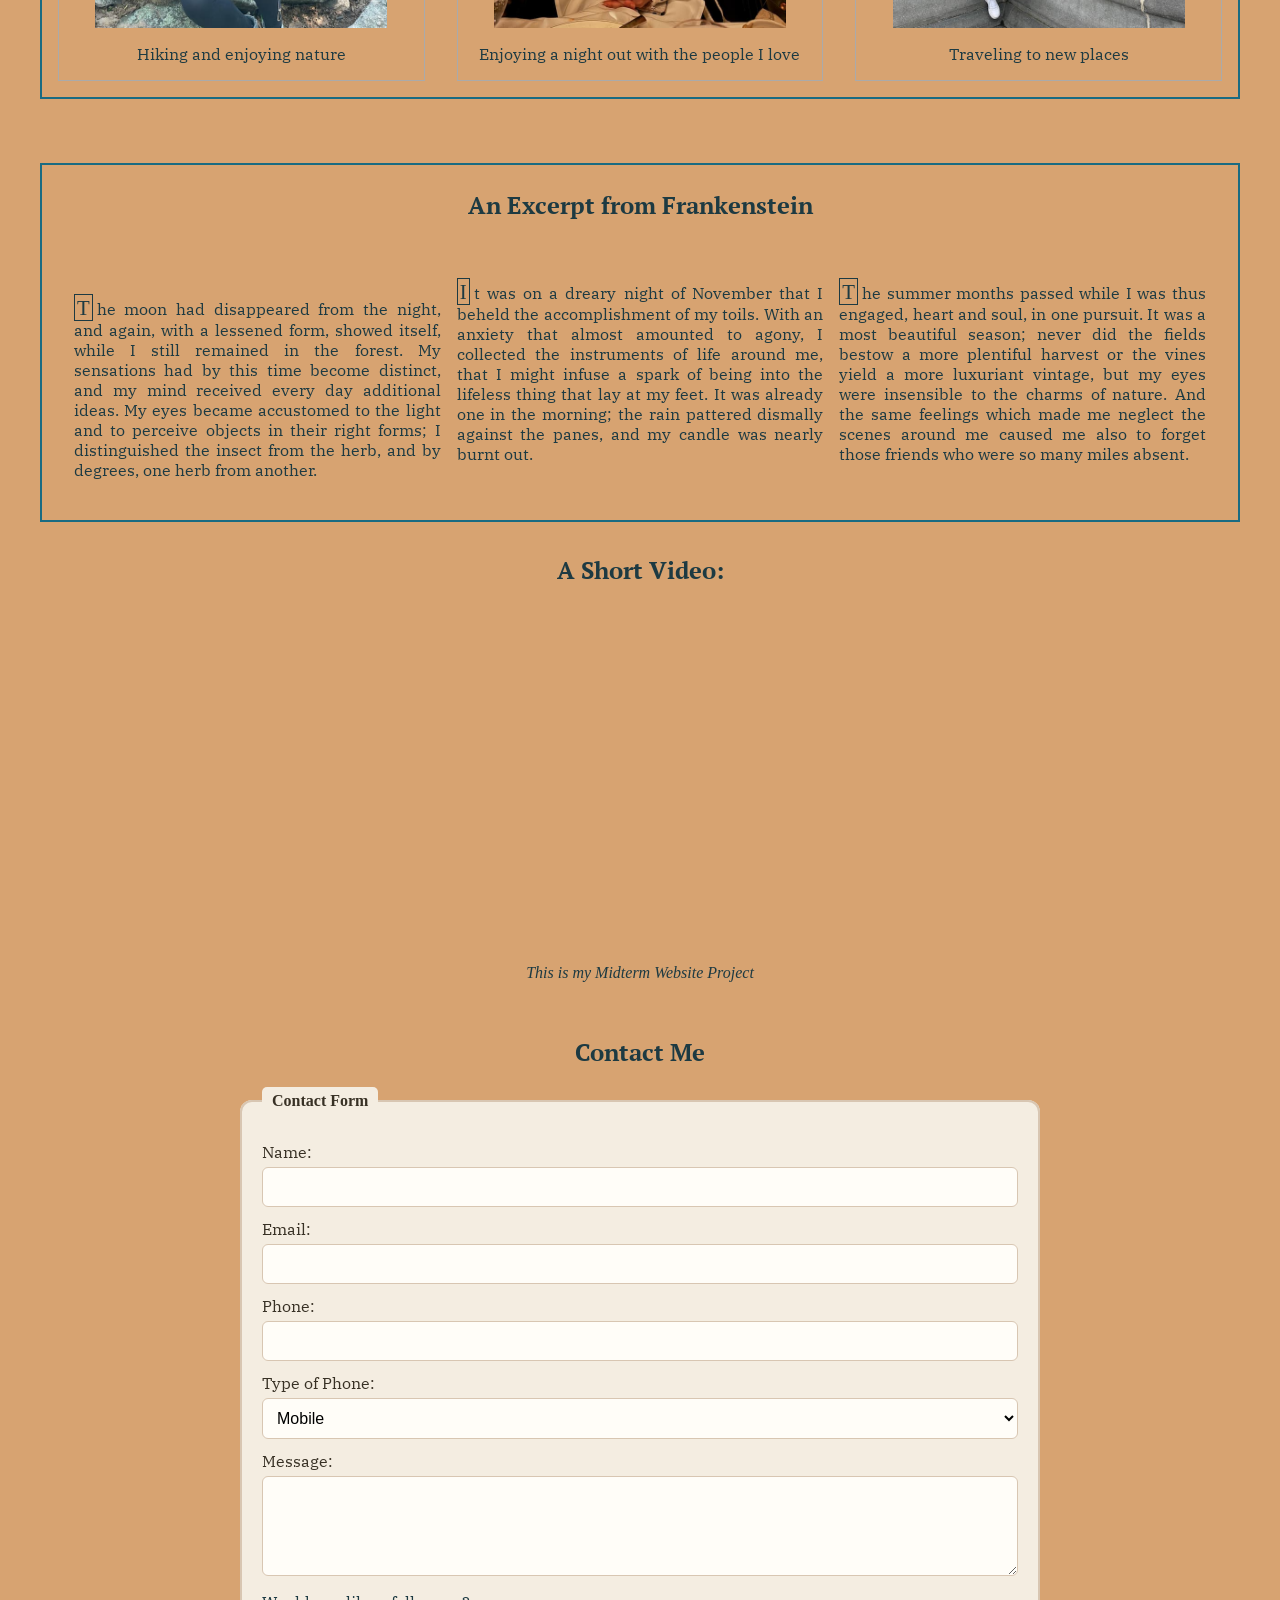
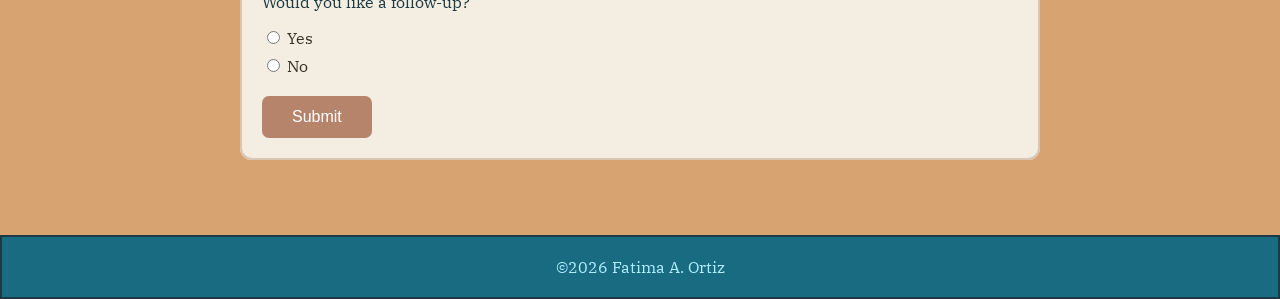
==== commit c1cbcbdf: "Complete nav bar" ====
--- a/index.html
+++ b/index.html
@@ -9,11 +9,25 @@
     <link rel="preconnect" href="https://fonts.gstatic.com" crossorigin>
     <link href="https://fonts.googleapis.com/css2?family=IBM+Plex+Serif:wght@400;700&family=PT+Serif:wght@400;700&display=swap" rel="stylesheet">
     <link rel="stylesheet" href="./css/style.css">
+    <link rel="stylesheet" href="./css/nav.css">
 </head>
 <body>
     <header>
-        <img src="./bob.svg" alt="Blue Origami Logo">
+        <nav class="navbar">
+            <div class="logo">
+                <img src="./bob.svg" alt="Blue Origami Logo">
         <h1>Web Dev 1</h1>
+            </div>
+            <div class="navbar-links">
+                <ul>
+                    <li><a href="#bio">Bio</a></li>
+                    <li><a href="#gallery">Gallery</a></li>
+                    <li><a href="#lit">Blog</a></li>
+                    <li><a href="#contact">Contact me</a></li>
+                </ul>
+            </div>
+
+        </nav>
     </header>
 
     <main>
@@ -88,12 +102,11 @@
 <section id="contact">
     <h2>Contact Me</h2>
 
-        <form action="https://api.web3forms.com/submit" method="post">
+        <form action="https://api.web3forms.com/submit" method="POST">
             <input type="hidden" name="access_key" value="e9811453-16ac-4a80-8a53-f7305ad87164">
 
-<input type="hidden" name="subject" value="New message from my About Me page">
-
-<input type="hidden" name="redirect" value="https://rvcc-grid.github.io/fat26-about-me-amanda-orr/thanks.html">
+            <input type="hidden" name="subject" value="New message from my About Me page">
+<input type="hidden" name="redirect" value="https://amanda-orr.github.io/fa26-about-me-amanda-orr/thanks.html">
         <fieldset>
             <legend><span>Contact Form</span></legend>
 
@@ -128,8 +141,7 @@
                 </li>
             </ul>
 
-            <div data-class="h-captcha" data-captcha="true"></div>
-            
+            <div class="h-captcha" data-captcha="true"></div>
             <button type="submit">Submit</button>
         </fieldset>
     </form>
@@ -141,8 +153,8 @@
        ©2026 Fatima A. Ortiz
     
     </footer>
-    <script src="https://web3forms.com/client/script.js" async defer></script>
     
+   <script src="https://web3forms.com/client/script.js" async defer></script> 
 </body>
 </html>
 
--- a/css/style.css
+++ b/css/style.css
@@ -305,3 +305,4 @@
         width: 100%;
     }
 }
+
--- a/css/nav.css
+++ b/css/nav.css
@@ -0,0 +1,109 @@
+/* make scrolling smooth */
+html{
+    scroll-behavior:smooth;
+}
+
+/* 
+ get rid of padding & sizing on body so
+ header is at top
+*/
+body{ 
+    box-sizing: border-box;
+    padding:0;
+    margin:0;
+
+}
+
+/* add some padding back to rest of page */
+main{
+padding: 2vw;
+}
+
+/* navbar */
+.navbar{
+    background-color:#333;
+    color: whitesmoke;
+    display:flex;
+    flex-direction: column;
+    font-size: 1.5rem;
+    margin-bottom: 1rem;
+    padding: 1rem;
+
+}
+
+
+/* logo */
+
+.logo {
+    display: flex;
+    align-items: center;
+
+}
+.logo img{
+    height: 6vw;
+    width: 6vw;
+
+
+}
+.logo h1{
+font-size: 1.2rem;
+
+}
+
+/* navigation list */
+.navbar-links li {
+    list-style: none;
+    display: block;
+    padding: 0.5rem 0;
+}
+
+/*  
+ style all a tags in header 
+ and then on hover
+*/
+
+.navbar-links a{ 
+    color: whitesmoke;
+    background-color: #333;
+    font-size: 2rem;
+    padding: 1rem 1.25rem;
+    letter-spacing: 2px;
+    text-decoration: none;
+    display: inline-block;
+
+}
+.navbar-links a:hover,
+.navbar-links a:focus{
+color: #333;
+background-color: whitesmoke;
+border-radius: 10px;
+outline: none;
+}
+
+
+
+
+
+
+/* 
+media query for non-mobile nav bar
+min-width set to width of nav elements 
+such that no text wraps 
+*/
+@media screen and (min-width:60rem){
+    /* .navbar-links{
+        display: flex;
+        flex-direction: row;
+        justify-content: space-between;
+
+    } */
+    .navbar{
+        flex-direction: row;
+        justify-content:space-between;
+    
+    }
+    .navbar ul{
+        display: flex;
+        justify-content: space-between;
+    }
+}
